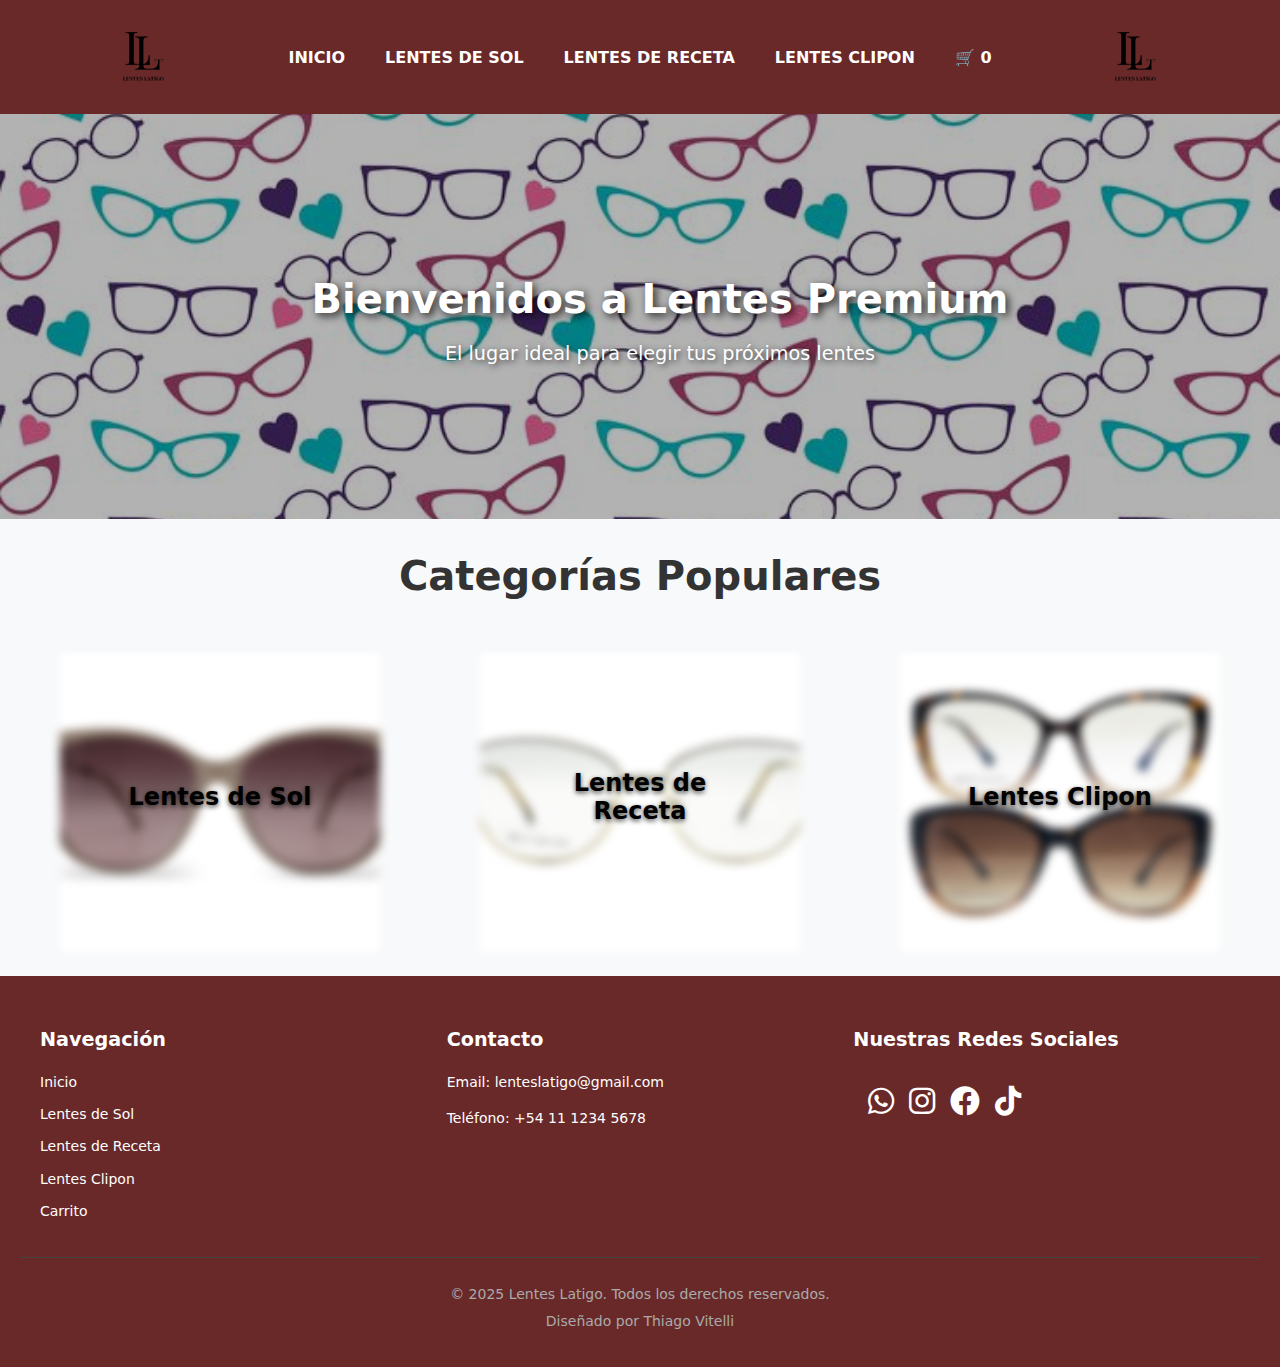
==== index.html @ 7bf0a1e2 "first commit" ====
<!DOCTYPE html>
<html lang="es">
<head>
    <meta charset="UTF-8">
    <meta name="viewport" content="width=device-width, initial-scale=1.0">
    <title>Lentes Premium - Tu Estilo, Tu Visión</title>
    <link rel="stylesheet" href="css/styles.css">
    <script src="js/main.js" defer></script>
    <link rel="shortcut icon" href="logo-removebg-preview.png">
    <link href="https://cdnjs.cloudflare.com/ajax/libs/font-awesome/6.0.0-beta3/css/all.min.css" rel="stylesheet">


</head>
<body>
    <header>
        <nav>
            <img src="logo-removebg-preview.png" alt="logo" class="logonav">
            <ul>
                <li><a href="../index.html" id="logoce">INICIO</a></li>
                <li><a href="pages/lentes-sol.html" >LENTES DE SOL</a></li>
                <li><a href="pages/lentes-receta.html">LENTES DE RECETA</a></li>
                <li><a href="pages/lentes-clipon.html">LENTES CLIPON</a></li>
                <li class="carrito"><a href="pages/carrito.html">🛒 <span id="contador-carrito">0</span></a></li>
            </ul>
            <img src="logo-removebg-preview.png" alt="logo" class="logonav">
        </nav>
    </header>

    <main>
        <section class="hero">
            <div class="hero">
                <img src="assets/img/wallpaper/walpaper1.jpeg" alt="Lentes Modernos" class="active">
                <img src="assets/img/wallpaper/walpaper2.jpeg" alt="Lentes Modernos">
                <img src="assets/img/wallpaper/walpaper3.jpeg" alt="Lentes Modernos">
                <img src="assets/img/wallpaper/walpaper4.jpeg" alt="Lentes Modernos">
                <img src="assets/img/wallpaper/walpaper5.jpeg" alt="Lentes Modernos">
                <div class="hero-overlay">
                    <h1>Bienvenidos a Lentes Premium</h1>
                    <p>El lugar ideal para elegir tus próximos lentes</p>
                </div>
            </div>
        </section>
        
        
        

        <section id="productos" class="productos">
            <h2 class="titlecat">Categorías Populares</h2>
            <div class="categorias-grid">
                <div class="categoria-card">
                    <a href="pages/lentes-sol.html" class="categoria-link"> <img src="assets/img/solmodelos/cjmodelo/edit/Model683-1.png" alt="Lentes de Sol" class="categoria-img"> </a> 
                    <h3>Lentes de Sol</h3>
                </div>
                <div class="categoria-card">
                    <a href="pages/lentes-receta.html" class="categoria-link">  <img src="assets/img/recetamodelos/metalmodelos/edit/Model7005-1.png" alt="Lentes de Receta" class="categoria-img"> </a>
                    <h3>Lentes de Receta</h3>
                </div>
                <div class="categoria-card">
                    <a href="pages/lentes-clipon.html" class="categoria-link"> <img src="assets/img/cliponesmodelo/edit/Model2206-1.png" alt="Lentes Clipon" class="categoria-img"> </a>
                    <h3>Lentes Clipon</h3></a>
                
                </div>
            </div>
        </section>
    </main>
    <footer>
        <div class="footer-container">
            <div class="footer-section">
                <h3>Navegación</h3>
                <ul>
                    <li><a href="index.html">Inicio</a></li>
                    <li><a href="pages/lentes-sol.html">Lentes de Sol</a></li>
                    <li><a href="pages/lentes-receta.html">Lentes de Receta</a></li>
                    <li><a href="pages/lentes-clipon.html">Lentes Clipon</a></li>
                    <li><a href="pages/carrito.html">Carrito</a></li>
                </ul>
            </div>
            <div class="footer-section">
                <h3>Contacto</h3>
                <p>Email: lenteslatigo@gmail.com</p>
                <p>Teléfono: +54 11 1234 5678</p>

            </div>
            <div class="footer-section">
                <h3>Nuestras Redes Sociales</h3>
                <div class="social-icons">
                    <div style="display: flex; gap: 15px;; padding: 15px;">
                        <a href="https://wa.me/1164747827" target="_blank" style="color: white; text-decoration: none;">
                            <i class="fab fa-whatsapp" style="font-size: 30px;"></i>
                        </a>
                        <a href="https://www.instagram.com/lenteslatigo?igsh=bXoxNDVzcXoxZzM0" target="_blank" style="color: white; text-decoration: none;">
                        <i class="fab fa-instagram" style="font-size: 30px"></i>
                        </a>
                        <a href="https://www.facebook.com" target="_blank" style="color: white; text-decoration: none;">
                            <i class="fab fa-facebook" style="font-size: 30px;"></i>
                        </a>
                        <a href="https://www.tiktok.com" target="_blank" style="color: white; text-decoration: none;">
                            <i class="fab fa-tiktok" style="font-size: 30px;"></i>
                        </a>
                    </div>
                </div>
            </div>
        </div>
        <div class="footer-bottom">
            <p>© 2025 Lentes Latigo. Todos los derechos reservados.</p>
            <p>Diseñado por Thiago Vitelli</p>
        </div>
    </footer>
</body>
</html>
---- css/styles.css ----
/* General */
* {
    font-family: system-ui, -apple-system, BlinkMacSystemFont, 'Segoe UI', Roboto, Oxygen, Ubuntu, Cantarell, 'Open Sans', 'Helvetica Neue', sans-serif;
}

body {
    font-family: 'Arial', sans-serif;
    margin: 0;
    padding: 0;
    background-color: #f8f9fa;
    color: #333;
    box-sizing: border-box;
}

/* Navbar */
header {
    background: #692929;
    color: white;
    padding: 20px 0;
    position: sticky;
    top: 0;
    z-index: 1000;
}

nav {
    display: flex;
    justify-content: space-evenly;
    align-items: center;
    margin: 0 auto;
    padding: 0 20px;
}

nav ul {
    list-style: none;
    display: flex;
    justify-content: center;
    margin: 0;
    padding: 0;
}

nav ul li {
    margin: 0 20px;
}

nav ul li a {
    color: white;
    text-decoration: none;
    font-weight: bold;
    font-size: 1rem;
    transition: color 0.3s;
}

nav ul li a:hover, nav ul li a.active {
    color: #000000;
}

.logonav {
    width: 6%;
}

/* Hero básico */
.hero {
    position: relative;
    height: 45vh; /* Reduce la altura al 50% de la altura de la ventana */
    max-height: 500px; /* Limita la altura máxima */
    overflow: hidden; /* Oculta cualquier desbordamiento */
    background-color: #000; /* Fondo temporal */
}

/* Configuración de las imágenes */
.hero img {
    position: absolute;
    width: 100%; /* Las imágenes llenan el ancho */
    height: 100%; /* Las imágenes llenan el alto */
    object-fit: cover; /* Evita distorsiones y ajusta el tamaño */
    opacity: 0; /* Oculta las imágenes no activas */
    z-index: 0; /* Coloca las imágenes detrás del overlay */
    filter: brightness(50%); /* Oscurece ligeramente para resaltar el texto */
    transition: opacity 1s ease-in-out, filter 1s ease-in-out; /* Transición suave */
}

/* Imagen activa */
.hero img.active {
    opacity: 1; /* La imagen activa se muestra completamente */
    z-index: 1; /* Coloca la imagen activa al frente */
    filter: brightness(70%); /* Ilumina ligeramente la imagen activa */
}

/* Overlay para el texto */
.hero-overlay {
    position: absolute;
    top: 0;
    left: 0;
    width: 100%;
    height: 100%;
    display: flex;
    flex-direction: column;
    justify-content: center;
    align-items: center;
    text-align: center;
    color: white;
    z-index: 2; /* Asegura que el texto esté sobre las imágenes */
    padding: 0 20px; /* Espaciado en los laterales */
}

/* Estilo del título */
.hero-overlay h1 {
    font-size: 2.5rem; /* Reduce el tamaño del título */
    margin-bottom: 10px;
    text-shadow: 3px 3px 8px rgba(0, 0, 0, 0.8); /* Sombra más fuerte para legibilidad */
    animation: fadeIn 1.5s ease-in-out; /* Animación de entrada */
}

/* Estilo del subtítulo */
.hero-overlay p {
    font-size: 1.2rem; /* Reduce el tamaño del subtítulo */
    margin-top: 10px;
    text-shadow: 2px 2px 6px rgba(0, 0, 0, 0.7); /* Sombra más suave */
    animation: fadeIn 2s ease-in-out; /* Animación de entrada más lenta */
}

/* Animaciones */
@keyframes fadeIn {
    from {
        opacity: 0;
        transform: translateY(10px);
    }
    to {
        opacity: 1;
        transform: translateY(0);
    }
}


.cta-button {
    padding: 10px 20px;
    background: #000000;
    color: black;
    text-decoration: none;
    border-radius: 5px;
    font-weight: bold;
    transition: background 0.3s, transform 0.2s;
}

.cta-button:hover {
    background: #000000;
    transform: scale(1.05);
}

/* Categorías Populares */
.titlecat{
    text-align: center;
    font-size: 2.5rem;
}

.categorias-grid {
    display: grid;
    grid-template-columns: repeat(auto-fit, minmax(250px, 1fr));
    gap: 20px;
    justify-content: center;
    padding: 20px;
}

.categoria-card {
    position: relative;
    overflow: hidden;
    border-radius: 10px;
    text-align: center;
    cursor: pointer;
}

.categoria-card img {
    width: 80%;
    height: 300px;
    object-fit: cover;
    filter: blur(5px);
    transition: transform 0.2s, filter 0.3s;
}

.categoria-card h3 {
    position: absolute;
    top: 40%;
    left: 50%;
    transform: translate(-50%, -50%);
    color: black;
    font-size: 1.5rem;
    text-shadow: 0 2px 5px rgba(0, 0, 0, 0.7);
}

.categoria-card:hover img {
    transform: scale(1.1);
    filter: blur(2px);
}

/* General container for buttons */
.botones-container {
    display: flex;
    justify-content: center;
    gap: 15px;
    flex-wrap: wrap;
    margin: 20px 0;
}

/* Button styles */
.btn-efecto {
    padding: 10px 20px;
    font-size: 1rem;
    font-weight: bold;
    color: #fff;
    text-decoration: none; /* Elimina el subrayado */
    background: linear-gradient(90deg, #39393a, #25282b);
    border: none;
    border-radius: 25px;
    cursor: pointer;
    position: relative;
    overflow: hidden;
    transition: all 0.3s ease;
    box-shadow: 0 4px 6px rgba(0, 0, 0, 0.1);
    display: inline-block;
    text-align: center;
}

/* Hover effect: Change background and scale */
.btn-efecto:hover {
    background: linear-gradient(90deg, #692929, #68251c);
    transform: scale(1.1);
    box-shadow: 0 6px 10px rgba(0, 0, 0, 0.2);
}

/* Border animation */
.btn-efecto::before {
    content: "";
    position: absolute;
    top: 0;
    left: 0;
    width: 100%;
    height: 100%;
    border-radius: 25px;
    border: 2px solid rgba(255, 255, 255, 0.5);
    transform: scale(1.2);
    opacity: 0;
    transition: all 0.3s ease;
}

.btn-efecto:hover::before {
    transform: scale(1);
    opacity: 1;
}

.btn-eliminar {
    padding: 5px 10px;
    background-color: #dc3545;
    color: white;
    border: none;
    border-radius: 5px;
    cursor: pointer;
    font-size: 0.9rem;
    margin-left: 10px;
    transition: background-color 0.3s ease;
}

.btn-eliminar:hover {
    background-color: #b02a37;
}


/* Estilo de las secciones */
.seccion {
    text-align: center;
    padding: 25px;
    margin: 25px 0;
    background-color: #f9f9f9;
    border: 1px solid #ddd;
    border-radius: 10px;
    font-size: 2rem; 
}

/* Productos */
.grid {
    display: flex;
    flex-wrap: wrap;
    justify-content: space-evenly;

}

/* General styles for the card */
.producto {
    border: 2px solid #ccc;
    border-radius: 10px;
    padding: 15px;
    width: 400px;
    margin: 1px;
    text-align: center;
    box-shadow: 0 4px 8px rgba(0, 0, 0, 0.1);
    transition: box-shadow 0.3s ease, transform 0.3s ease;
    position: relative; /* Ensures the hover effect applies correctly */
    overflow: hidden;
}

.producto:hover {
    box-shadow: 0 8px 16px rgba(0, 0, 0, 0.2);
    transform: translateY(-5px);
}

/* Image styles */
.image-container {
    width: 100%;
    height: 300px;
    margin-bottom: 15px;
    overflow: hidden;
    border-radius: 10px;
    position: relative;
}

.img-pro {
    width: 100%;
    height: 100%;
    object-fit: cover;
    transition: opacity 0.3s ease;
    position: absolute;
    top: 0;
    left: 0;
}

.producto .initial-image {
    opacity: 1;
}

.producto .hover-image {
    opacity: 0;
}

.producto:hover .initial-image {
    opacity: 0;
}

.producto:hover .hover-image {
    opacity: 1;
}

/* Text styles */
.producto h3 {
    font-size: 1.4rem;
    margin-bottom: 10px;
}

.producto .precio {
    font-size: 1.2rem;
    color: #007bff;
    font-weight: bold;
    margin-bottom: 15px;
}

/* Dropdown and input styles */
.opciones {
    margin-bottom: 15px;
    text-align: left;
}

.opciones label {
    display: block;
    margin-bottom: 5px;
    font-size: 0.9rem;
}

.opciones select,
.opciones input {
    width: 100%;
    padding: 8px;
    border: 1px solid #ccc;
    border-radius: 5px;
    font-size: 1rem;
}

/* Button styles */
.agregar-carrito {
    display: inline-block;
    width: 100%;
    padding: 10px;
    background-color: #007bff;
    color: white;
    border: none;
    border-radius: 5px;
    font-size: 1rem;
    cursor: pointer;
    transition: background-color 0.3s ease;
}

.agregar-carrito:hover {
    background-color: #0056b3;
}

.totalc{
    font-size: 2.5rem;
}

/* Estilo del Footer */
footer {
    background-color: #692929;
    color: #fff;
    padding: 30px 20px;
    font-size: 14px;
    line-height: 1.6;
}

.footer-container {
    display: flex;
    flex-wrap: wrap;
    justify-content: space-between;
    gap: 20px;
    max-width: 1200px;
    margin: 0 auto;
}

.footer-section {
    flex: 1;
    min-width: 200px;
}

.footer-section h3 {
    margin-bottom: 15px;
    font-size: 1.2rem;
    color: #ffffff;
}

.footer-section ul {
    list-style: none;
    padding: 0;
}

.footer-section ul li {
    margin-bottom: 10px;
}

.footer-section ul li a {
    color: #fff;
    text-decoration: none;
    transition: color 0.3s;
}

.footer-section ul li a:hover {
    color: #000000;
}

.social-icons {
    display: flex;
    gap: 10px;
}

.social-icons a img {
    width: 30px;
    height: 30px;
    transition: transform 0.3s;
}

.social-icons a img:hover {
    transform: scale(1.2);
}

.footer-bottom {
    text-align: center;
    margin-top: 20px;
    padding-top: 20px;
    border-top: 1px solid #444;
    color: #aaa;
}

.footer-bottom p {
    margin: 5px 0;
}

.footer-bottom p a {
    color: #000000;
    text-decoration: none;
}
.mainc {
    max-width: 900px;
    margin: 20px auto;
    padding: 20px;
    background: #fff;
    border-radius: 8px;
    box-shadow: 0 4px 8px rgba(0, 0, 0, 0.1);
}

.h1c {
    text-align: center;
    color: #222;
    margin-bottom: 20px;
}

#lista-carrito {
    list-style: none;
    padding: 0;
}

#lista-carrito li {
    display: flex;
    justify-content: space-between;
    align-items: center;
    padding: 10px;
    border-bottom: 1px solid #ddd;
}

#lista-carrito li:last-child {
    border-bottom: none;
}

.carrito-total {
    display: flex;
    justify-content: space-between;
    align-items: center;
    font-size: 1.2em;
    margin-top: 20px;
    padding: 10px 0;
    border-top: 1px solid #ddd;
}

.carrito-actions {
    display: flex;
    justify-content: center;
    gap: 20px;
    margin-top: 20px;
}

.btn {
    padding: 10px 20px;
    background: #007bff;
    color: #fff;
    border: none;
    border-radius: 5px;
    cursor: pointer;
    font-size: 1em;
    transition: background-color 0.3s;
}

.btn:hover {
    background-color: #0056b3;
}

.btn-danger {
    background: #dc3545;
}

.btn-danger:hover {
    background: #b02a37;
}



/* Responsive Design */
@media screen and (max-width: 1024px) { /* Tablets */
    .hero {
        height: 50vh; /* Ajustar altura para tablets */
    }

    .hero img {
        width: 90%;
        height: 90%;
        margin: auto;
    }

    .categorias-grid {
        grid-template-columns: 1fr 1fr; /* Dos columnas en tablets */
        gap: 15px;
    }

    .categoria-card img {
        height: 200px; /* Reducir altura de imágenes */
    }

    nav ul li {
        margin: 0 10px;
    }
}

@media screen and (max-width: 768px) { /* Celulares */
    nav {
        display: flex;
        flex-direction: column;
        align-items: center; /* Centra todos los elementos horizontalmente */
        padding: 10px;
    }
    nav ul {
        flex-direction: row;
        flex-wrap: wrap; /* Cambiar a menú vertical */
        align-items: center;
        padding: 10px;
    }

    #logoce{
        display: none;
    }

    .logonav{
        width: 30%;
    }

    .hero {
        height: 40vh; /* Reducir aún más la altura */
    }

    .hero img {
        width: 80%;
        height: 80%;
        margin: auto;
    }

    .hero-overlay {
        padding: 0 10px;
    }

    .hero-overlay h1 {
        font-size: 2rem;
    }

    .hero-overlay p {
        font-size: 1rem;
    }

    .categoria-card img {
        width: 100%; /* Ajusta el ancho al contenedor */
        height: auto; /* Mantiene las proporciones de la imagen */
        max-width: 150px; /* Limita el tamaño máximo de las imágenes */
        margin: 0 auto; /* Centra las imágenes */
        display: block; /* Asegura que estén bien alineadas */
    }

    .categoria-card {
        text-align: center; /* Centra el texto y las imágenes */
        padding: 10px; /* Reduce el padding */
    }

    .categoria-card h3,
    .categoria-card p {
        font-size: 1rem; /* Reduce el tamaño del texto */
    }

    .categoria-card .precio {
        font-size: 1.2rem; /* Ajusta el precio a un tamaño más pequeño */
    }

    .categoria-card .color {
        font-size: 0.9rem; /* Ajusta el tamaño del texto para opciones */
    }

    footer {
        flex-direction: column;
        align-items: center;
        text-align: center;
    }

    .footer-section {
        margin-bottom: 20px;
    }
    
    .seccion{
        padding: 2px;
    }

    h2{
        font-size: 2rem;
    }
    .producto {
        text-align: center;
        margin: 10px auto;
        width: 90%; /* Asegura que todo el producto se ajusta al ancho del contenedor */
    }

    .image-container {
        width: 90%; /* Ajusta el tamaño del contenedor de la imagen */
        margin: 0 auto; /* Centra la imagen horizontalmente */
    }

    .img-pro {
        width: 100%; /* Hace que la imagen ocupe el 100% del contenedor */
        height: auto; /* Mantiene la proporción de la imagen */
        object-fit: contain; /* Evita el recorte de la imagen */
    }
    .social-icons{
        display: flex;
        justify-content: center;
    }
}

/* General grid container */
.categorias-grid {
    display: grid;
    grid-template-columns: repeat(auto-fit, minmax(200px, 1fr));
    gap: 20px;
    justify-content: center;
}
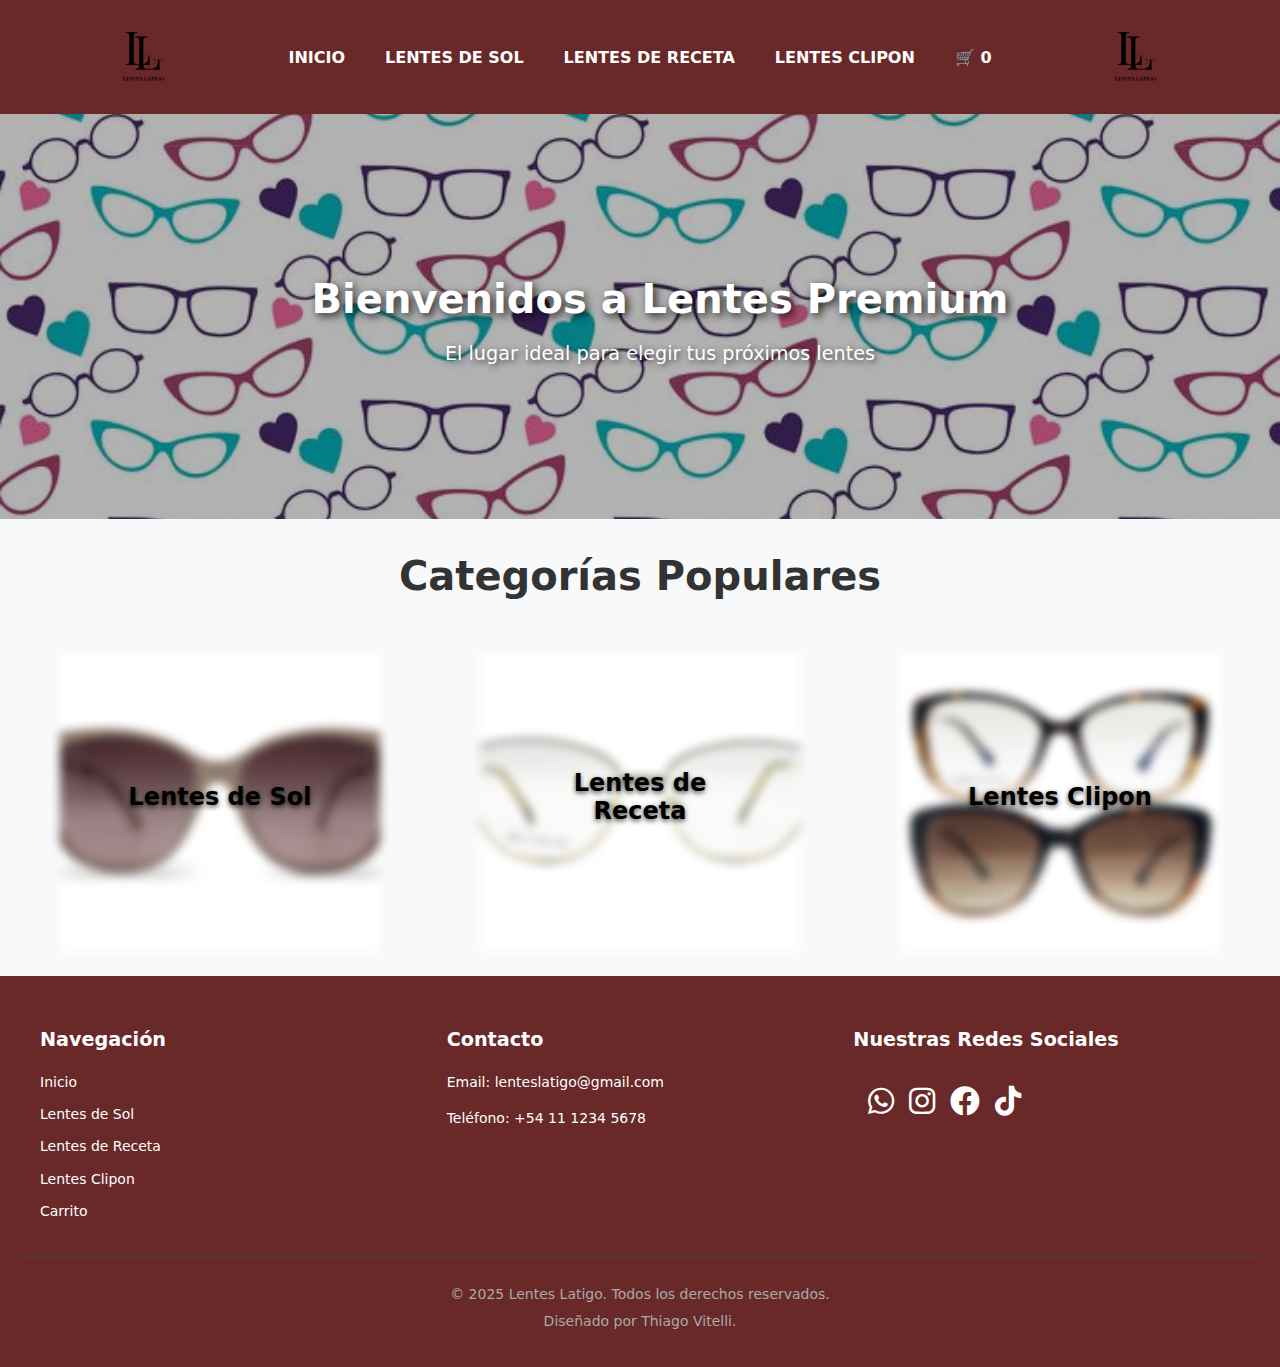
==== commit a9439dcb: "pongo punto" ====
--- a/index.html
+++ b/index.html
@@ -103,7 +103,7 @@
         </div>
         <div class="footer-bottom">
             <p>© 2025 Lentes Latigo. Todos los derechos reservados.</p>
-            <p>Diseñado por Thiago Vitelli</p>
+            <p>Diseñado por Thiago Vitelli.</p>
         </div>
     </footer>
 </body>
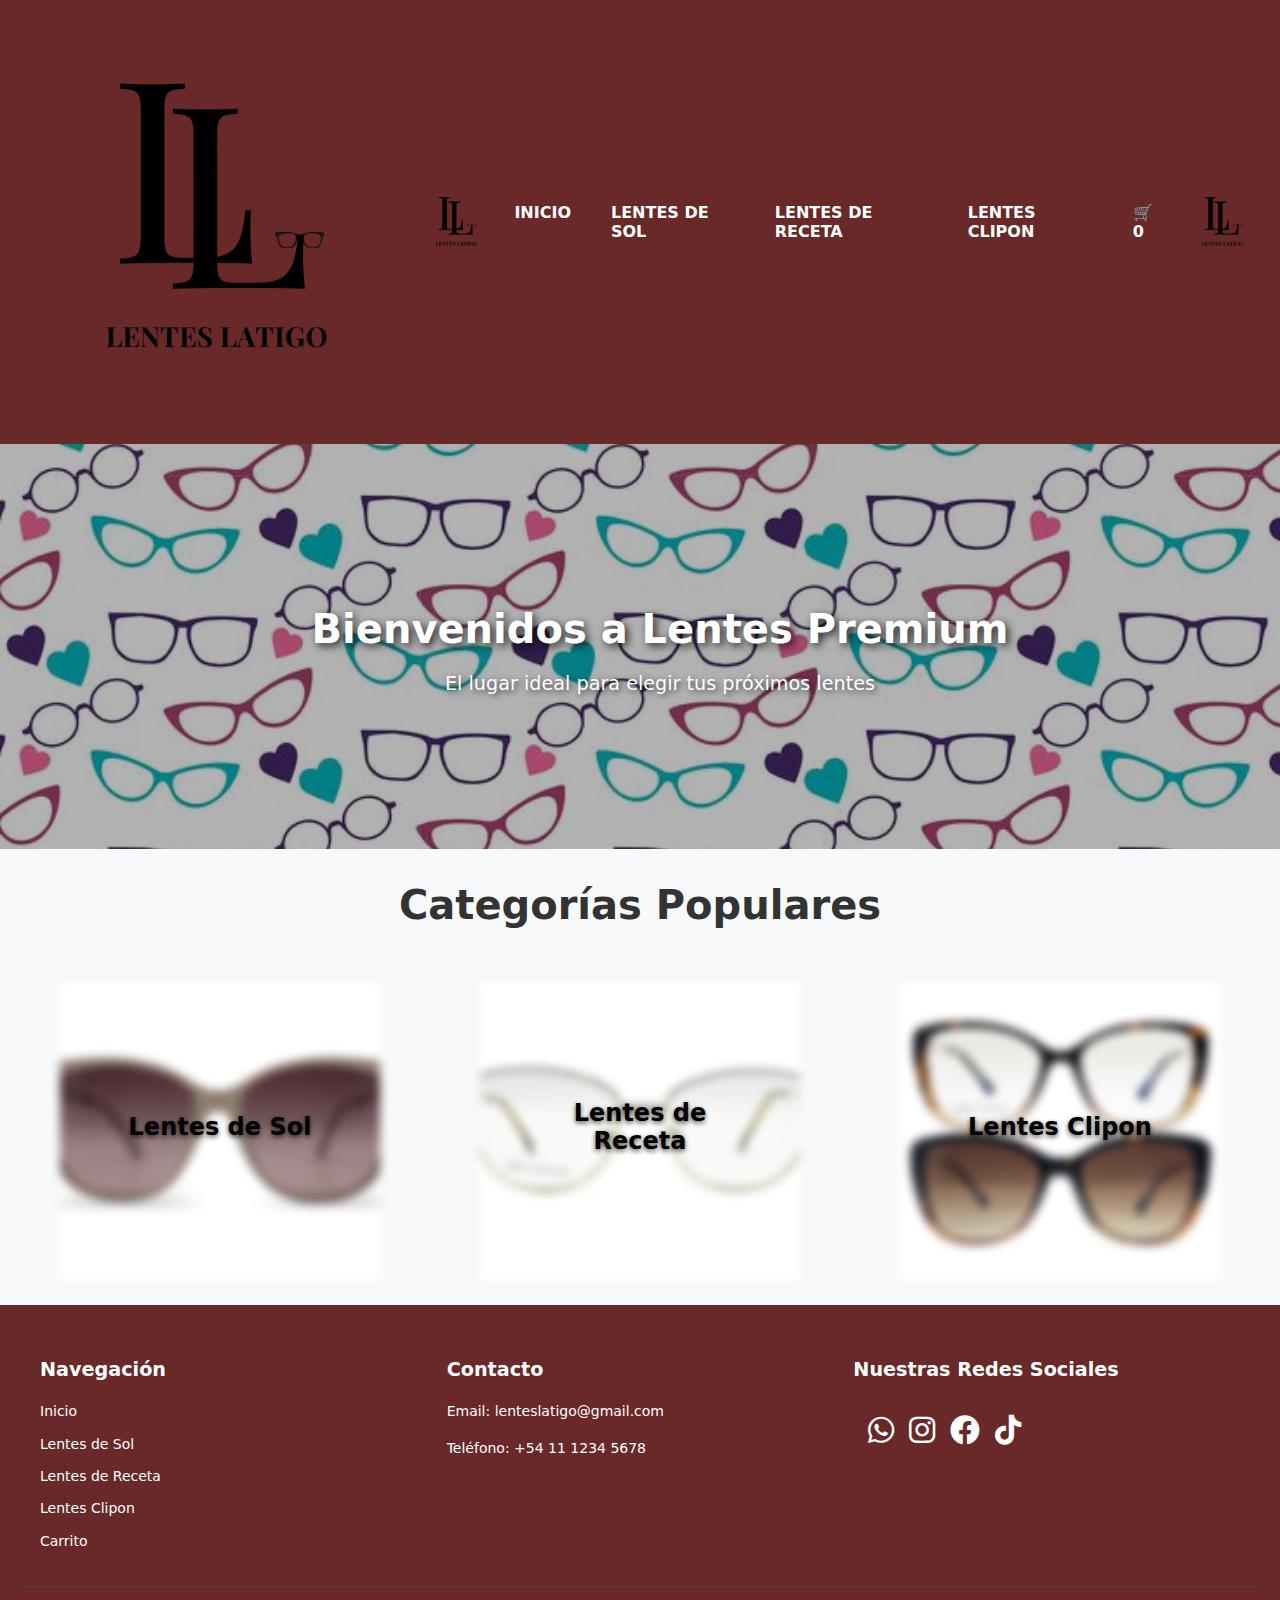
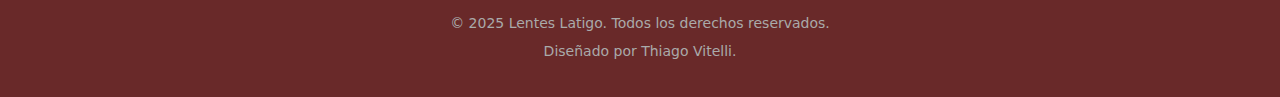
==== commit 6c1ff297: "cambiando cosas" ====
--- a/index.html
+++ b/index.html
@@ -1,19 +1,40 @@
 <!DOCTYPE html>
 <html lang="es">
-<head>
-    <meta charset="UTF-8">
-    <meta name="viewport" content="width=device-width, initial-scale=1.0">
-    <title>Lentes Premium - Tu Estilo, Tu Visión</title>
-    <link rel="stylesheet" href="css/styles.css">
-    <script src="js/main.js" defer></script>
-    <link rel="shortcut icon" href="logo-removebg-preview.png">
-    <link href="https://cdnjs.cloudflare.com/ajax/libs/font-awesome/6.0.0-beta3/css/all.min.css" rel="stylesheet">
-
-
-</head>
+    <head>
+        <meta charset="UTF-8">
+        <meta name="viewport" content="width=device-width, initial-scale=1.0">
+        
+        <!-- SEO Optimizado -->
+        <title>Compra Lentes de Sol y Receta | Protección UV & Estilo Exclusivo</title>
+        <meta name="description" content="Descubre nuestra colección de lentes de sol y receta con protección UV. Diseños exclusivos y tecnología avanzada para cuidar tu visión con estilo. Envíos rápidos.">
+        <meta name="keywords" content="lentes de sol, gafas de sol, lentes de receta, lentes de visión, gafas con filtro UV, anteojos de moda, lentes polarizados">
+        <meta name="author" content="Tu Nombre o Nombre de la Tienda">
+        <meta name="robots" content="index, follow">
+        
+        <!-- Favicon -->
+        <link rel="shortcut icon" href="logo-removebg-preview.png" type="image/png">
+        
+        <!-- Open Graph para Redes Sociales -->
+        <meta property="og:title" content="Compra Lentes de Sol y Receta | Protección UV & Estilo Exclusivo">
+        <meta property="og:description" content="Lentes de sol y receta con protección UV y diseños exclusivos. Compra online con garantía y calidad premium.">
+        <meta property="og:image" content="">
+        <meta property="og:url" content="https://lenteslatigo.com.ar/index.html">
+        <meta property="og:type" content="website">
+        
+        
+        <!-- Estilos y Scripts -->
+        <link rel="stylesheet" href="css/styles.css">
+        <script src="js/main.js" defer></script>
+        
+        <!-- Iconos y Tipografías -->
+        <link href="https://cdnjs.cloudflare.com/ajax/libs/font-awesome/6.0.0-beta3/css/all.min.css" rel="stylesheet">
+        
+    </head>
+    
 <body>
     <header>
         <nav>
+             <a href="/index.html" ><img src="../logo-removebg-preview.png" alt="" id="logosoloc" ></a>
             <img src="logo-removebg-preview.png" alt="logo" class="logonav">
             <ul>
                 <li><a href="../index.html" id="logoce">INICIO</a></li>
--- a/css/styles.css
+++ b/css/styles.css
@@ -574,6 +574,11 @@
 }
 
 @media screen and (max-width: 768px) { /* Celulares */
+
+    #logosoloc{
+        width: 30%|;
+    }
+
     nav {
         display: flex;
         flex-direction: column;
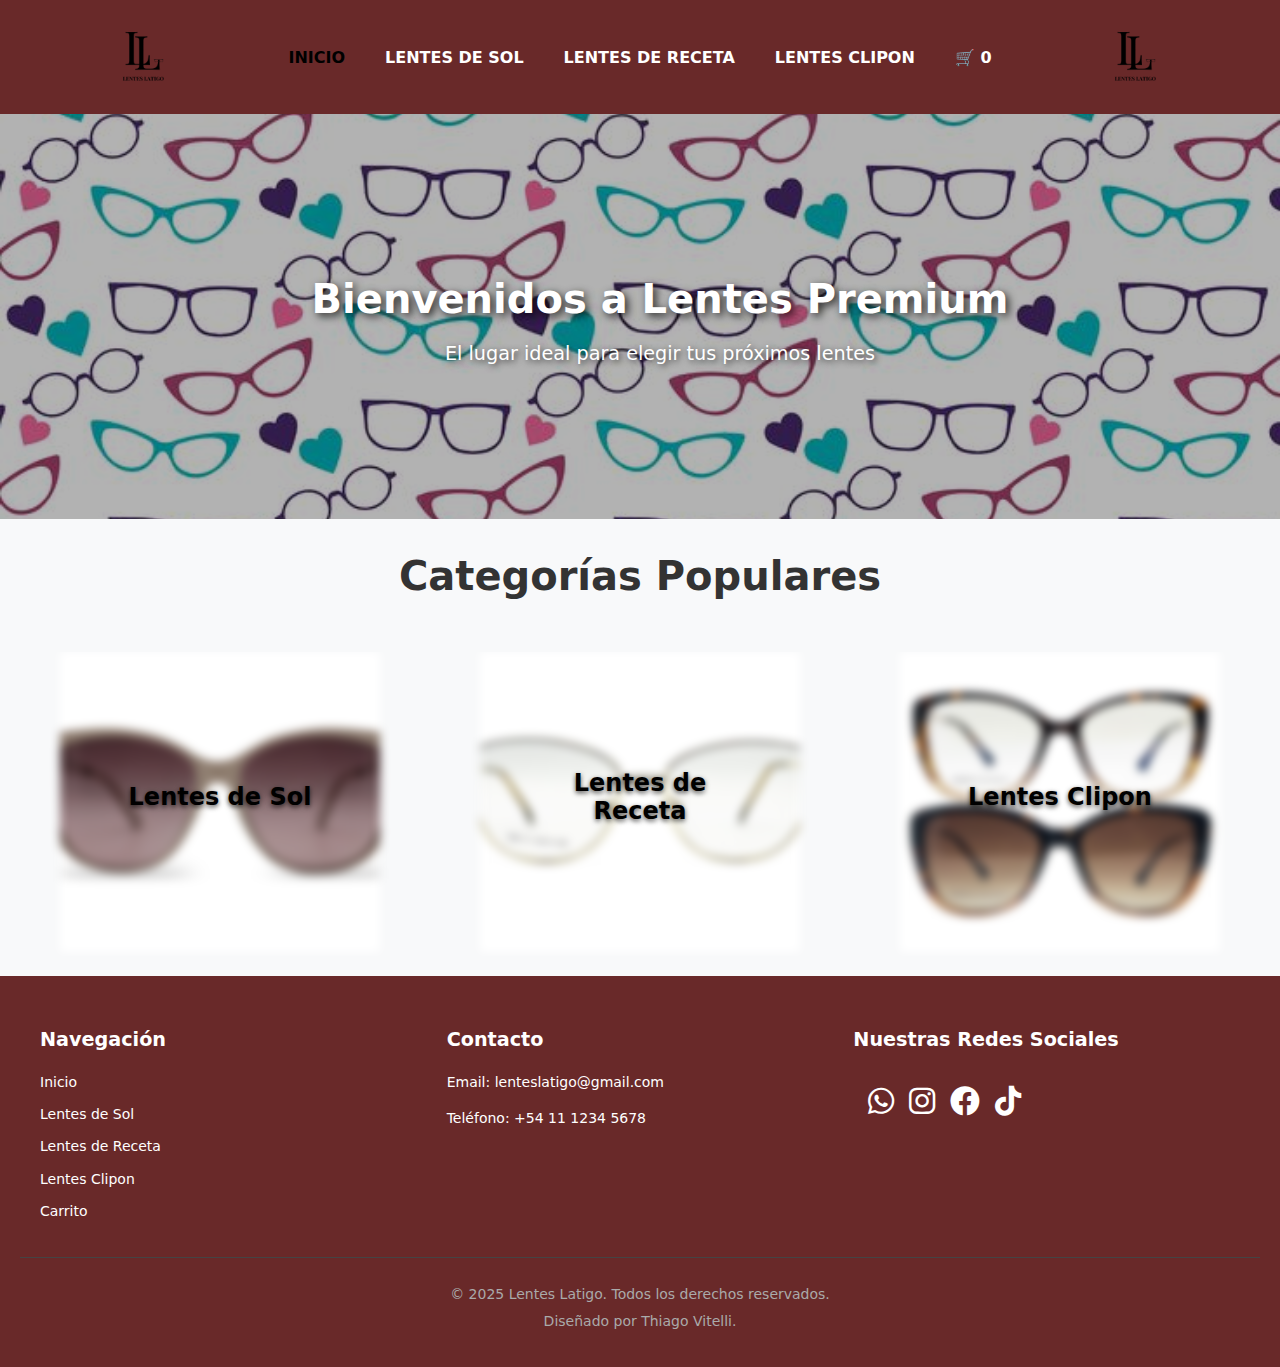
==== commit 923708c6: "mejorando" ====
--- a/index.html
+++ b/index.html
@@ -34,16 +34,17 @@
 <body>
     <header>
         <nav>
-             <a href="/index.html" ><img src="../logo-removebg-preview.png" alt="" id="logosoloc" ></a>
-            <img src="logo-removebg-preview.png" alt="logo" class="logonav">
+            <a href="/index.html" id="logosoloc"><img src="../logo-removebg-preview.png" alt=""></a>
+
+            <img src="../logo-removebg-preview.png" alt="logo" class="logonav" id="logoce">
             <ul>
-                <li><a href="../index.html" id="logoce">INICIO</a></li>
+                <li><a href="index.html" class="active">INICIO</a></li>
                 <li><a href="pages/lentes-sol.html" >LENTES DE SOL</a></li>
                 <li><a href="pages/lentes-receta.html">LENTES DE RECETA</a></li>
                 <li><a href="pages/lentes-clipon.html">LENTES CLIPON</a></li>
-                <li class="carrito"><a href="pages/carrito.html">🛒 <span id="contador-carrito">0</span></a></li>
+                <li class="carrito"><a href="carrito.html">🛒 <span id="contador-carrito">0</span></a></li>
             </ul>
-            <img src="logo-removebg-preview.png" alt="logo" class="logonav">
+            <img src="../logo-removebg-preview.png" alt="logo" class="logonav" id="logoce">
         </nav>
     </header>
 
--- a/css/styles.css
+++ b/css/styles.css
@@ -545,6 +545,10 @@
     background: #b02a37;
 }
 
+#logosoloc{
+    display: none;
+}
+
 
 
 /* Responsive Design */
@@ -574,10 +578,6 @@
 }
 
 @media screen and (max-width: 768px) { /* Celulares */
-
-    #logosoloc{
-        width: 30%|;
-    }
 
     nav {
         display: flex;
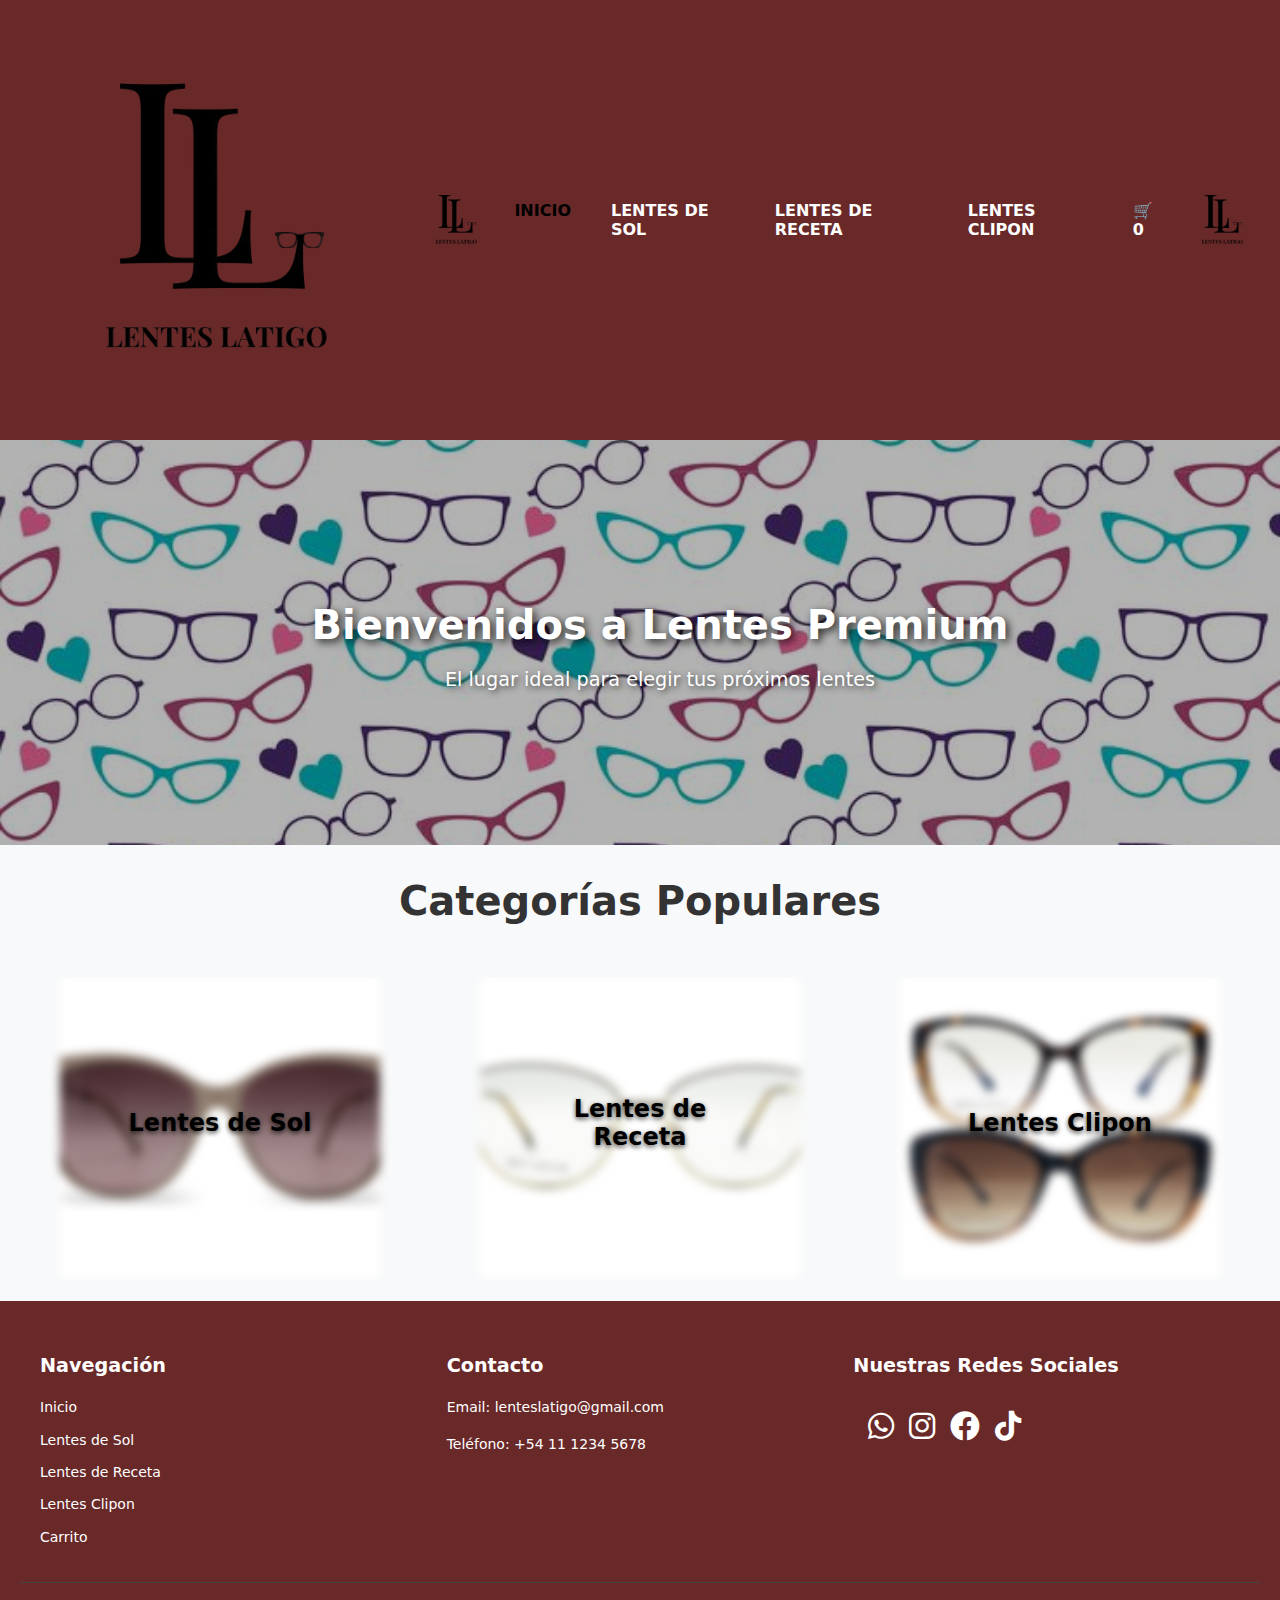
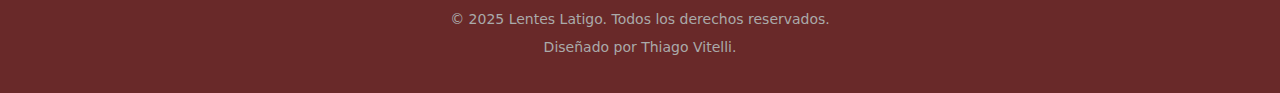
==== commit 26bdeaa6: "terminado el css" ====
--- a/index.html
+++ b/index.html
@@ -34,7 +34,7 @@
 <body>
     <header>
         <nav>
-            <a href="/index.html" id="logosoloc"><img src="../logo-removebg-preview.png" alt=""></a>
+            <img src="../logo-removebg-preview.png" alt="logo"id="celu">
 
             <img src="../logo-removebg-preview.png" alt="logo" class="logonav" id="logoce">
             <ul>
--- a/css/styles.css
+++ b/css/styles.css
@@ -545,12 +545,6 @@
     background: #b02a37;
 }
 
-#logosoloc{
-    display: none;
-}
-
-
-
 /* Responsive Design */
 @media screen and (max-width: 1024px) { /* Tablets */
     .hero {
@@ -596,7 +590,7 @@
         display: none;
     }
 
-    .logonav{
+    #celu{
         width: 30%;
     }
 
@@ -605,8 +599,8 @@
     }
 
     .hero img {
-        width: 80%;
-        height: 80%;
+        width: 100%;
+        height: 100%;
         margin: auto;
     }
 
